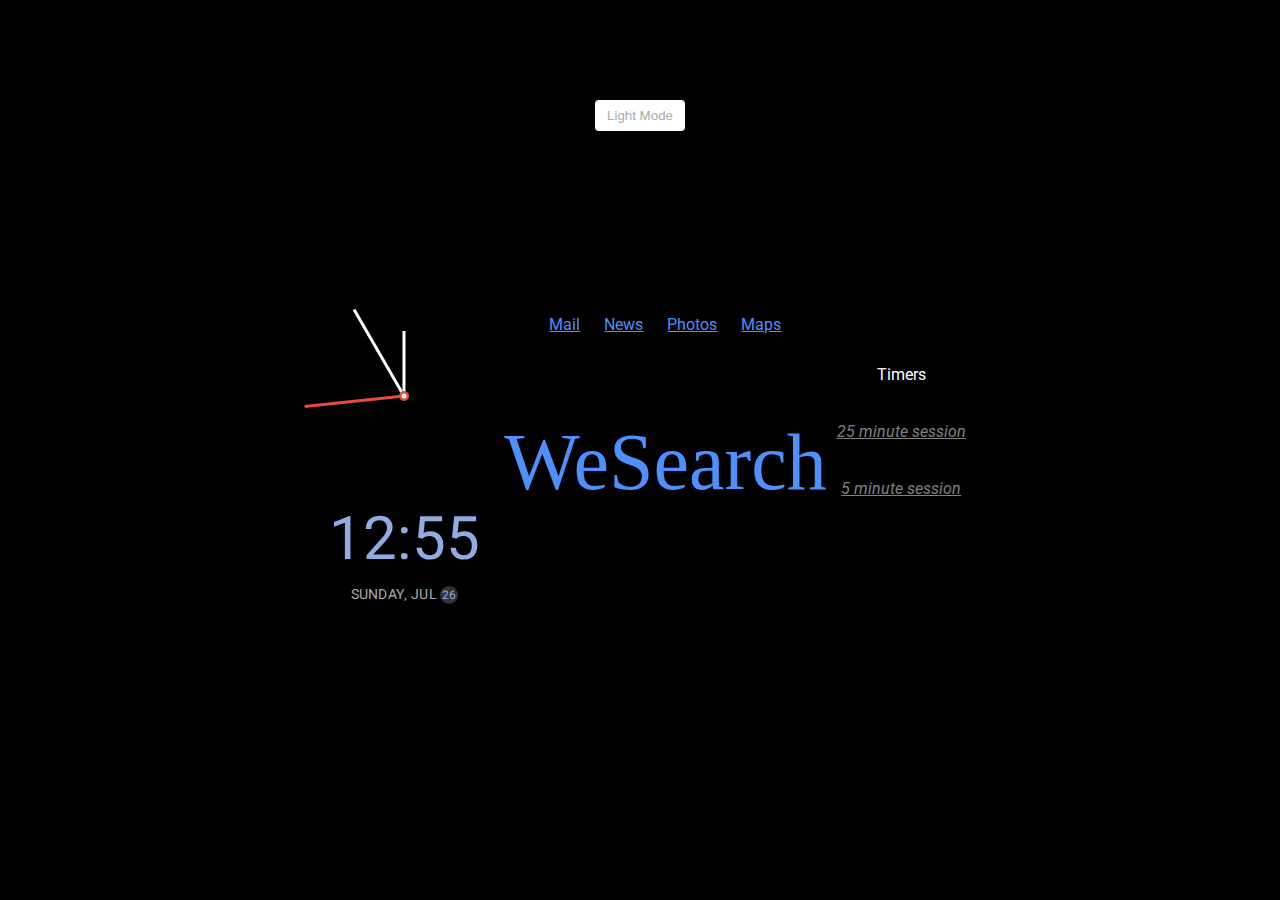
==== CST.html @ ccea938e "v1.0.1" ====
<!DOCTYPE html>
<html lang="en">
  <head>
    <meta charset="UTF-8" />
    <meta name="viewport" content="width=device-width, initial-scale=1.0" />
	<meta name="viewport" content="width=device-width, initial-scale=1.0">
  <meta
  name="description"      author="ArrowHeads"
  content="Clock">
  <meta property="og:url"                content="https://pixarclones.github.io/CST/CST.html" />
  <meta property="og:title"              content="Your New New Tab Page" />
  <meta property="og:description"        content="Features a Clock available in dark mode and in light mode, in analog and in digital, a Google-based search interface, We Search, and options for various Timers" />
  <meta property="og:image"              content="search-512.png" type="icon/png">
	<link rel="stylesheet" href="style.css" />
    <title>Search</title>
      <link rel = "icon" href = 
"search-512.png" 
        type = "image/png">
  </head>
  <body>
    <!-- Inspired by this dribbble shot https://dribbble.com/shots/5958443-Alarm-clock -->
    <button class="toggle"> Light Mode </button>
	  
    <div class="clock-container">
      <div class="clock">
        <div class="needle hour"></div>
        <div class="needle minute"></div>
        <div class="needle second"></div>
        <div class="center-point"></div>
      </div>

      <div class="time"></div>
      <div class="date"></div>
    </div>

    <script src="script.js"></script>
  <br><br><br><br>
<br><br><br><br><br><br><br><br><br><br><br><br>
  <link rel="preconnect" href="https://fonts.gstatic.com">
  <link href="https://fonts.googleapis.com/css2?family=Roboto&display=swap" rel="stylesheet">
  
  <style>
      @import url('https://fonts.googleapis.com/css2?family=Roboto&display=swap');
      </style>
  <style>
  /*
  .S {
  color: blue;
  }
  .e {
      color: red;
  }
  .a {
      color: yellow;
  }
  .r {
      color: blue;
  }
  .c {
      color:green;
  }
  .h {
  color: red;
  }
  .ing {
      color: green;
  }
  */
  .Search {
      font-family: verdana;
      font-size: 80px;
      color: #4D90FE;
  }
  a {
      color: #4D90FE;
      font-family: 'Roboto', sans-serif;
      margin: 10px;
  }
  .INFO {
      font-family: 'Roboto', sans-serif;
      color: #5A5A5A;
  }
  </style>
  
  <script async src="https://cse.google.com/cse.js?cx=0657846c7046fa5cc"></script>
  
      <center>
      <header>
                  <a href="https://mail.google.com"> Mail</a> <a href="https://news.google.com/"> News</a> <a href="https://photos.google.com"> Photos</a> <a href="htpps://maps.google.com"> Maps </a> 
      </header>
          <p class="Search">
          <element class="S">We</element><element class="e">S</element><element class="a">e</element><element class="r">a</element><element class="c">r</element><element class="h">c</element><element class="ing">h</element>
          </p>
          <div class="gcse-search"></div>
      </center>

<br><br><br><br><br><br><br><br><br><br><br><br>
<center>
<p style="text-align:center;  font-family: 'Roboto', sans-serif; color:#FFFEFC;">
Timers
<br>
<br>
<br>
<i> <a href="https://pixarclones.github.io/Timers/Timer.html" class="link"> 25 minute session </a></i>
<br>
<br>
<br>
<i> <a href="https://pixarclones.github.io/Timers/Break.html" class="link"> 5 minute session </a> </i>
<br>
<br>
<br>
</p>
</center>

<style>
  @import url('https://fonts.googleapis.com/css2?family=Roboto:wght@300&display=swap');

.link {
    font-family: 'Roboto', sans-serif;
    color: #808080;
}
    </style>
</body>
</html>
---- style.css ----
@import url('https://fonts.googleapis.com/css?family=Heebo:300&display=swap');

* {
  box-sizing: border-box;
}

:root {
  --primary-color: #fff;
  --secondary-color: darkgrey;
  background-color: black;
}

html {
  transition: all 0.5s ease-in;
}

html.light {
  --primary-color: black;
  --secondary-color: darkgrey;
}

html.light {
  background-color: #fff;
  color: var(--primary-color);
}

body {
  font-family: 'Heebo', sans-serif;
  display: flex;
  align-items: center;
  justify-content: center;
  height: 100vh;
  overflow: hidden;
  margin: 0;
}

.toggle {
  cursor: pointer;
  background-color: var(--primary-color);
  color: var(--secondary-color);
  border: 0;
  border-radius: 4px;
  padding: 8px 12px;
  position: absolute;
  top: 100px;
}

.toggle:focus {
  outline: none;
}

.clock-container {
  display: flex;
  flex-direction: column;
  justify-content: space-between;
  align-items: center;
}

.clock {
  position: relative;
  width: 200px;
  height: 200px;
}

.needle {
  background-color: var(--primary-color);
  position: absolute;
  top: 50%;
  left: 50%;
  height: 65px;
  width: 3px;
  transform-origin: bottom center;
  transition: all 0.5s ease-in;
}

.needle.hour {
  transform: translate(-50%, -100%) rotate(0deg);
}

.needle.minute {
  transform: translate(-50%, -100%) rotate(0deg);
  height: 100px;
}

.needle.second {
  transform: translate(-50%, -100%) rotate(0deg);
  height: 100px;
  background-color: #e74c3c;
}

.center-point {
  background-color: #e74c3c;
  width: 10px;
  height: 10px;
  position: absolute;
  top: 50%;
  left: 50%;
  transform: translate(-50%, -50%);
  border-radius: 50%;
}

.center-point::after {
  content: '';
  background-color: var(--primary-color);
  width: 5px;
  height: 5px;
  position: absolute;
  top: 50%;
  left: 50%;
  transform: translate(-50%, -50%);
  border-radius: 50%;
}

.time {
  font-size: 60px;
  color: #8FACE3;
}

.date {
  color: #aaa;
  font-size: 14px;
  letter-spacing: 0.3px;
  text-transform: uppercase;
}

.date .circle {
  background-color: #333;
  color: #8FACE3;
  border-radius: 50%;
  height: 18px;
  width: 18px;
  display: inline-flex;
  align-items: center;
  justify-content: center;
  line-height: 18px;
  transition: all 0.5s ease-in;
  font-size: 12px;
}
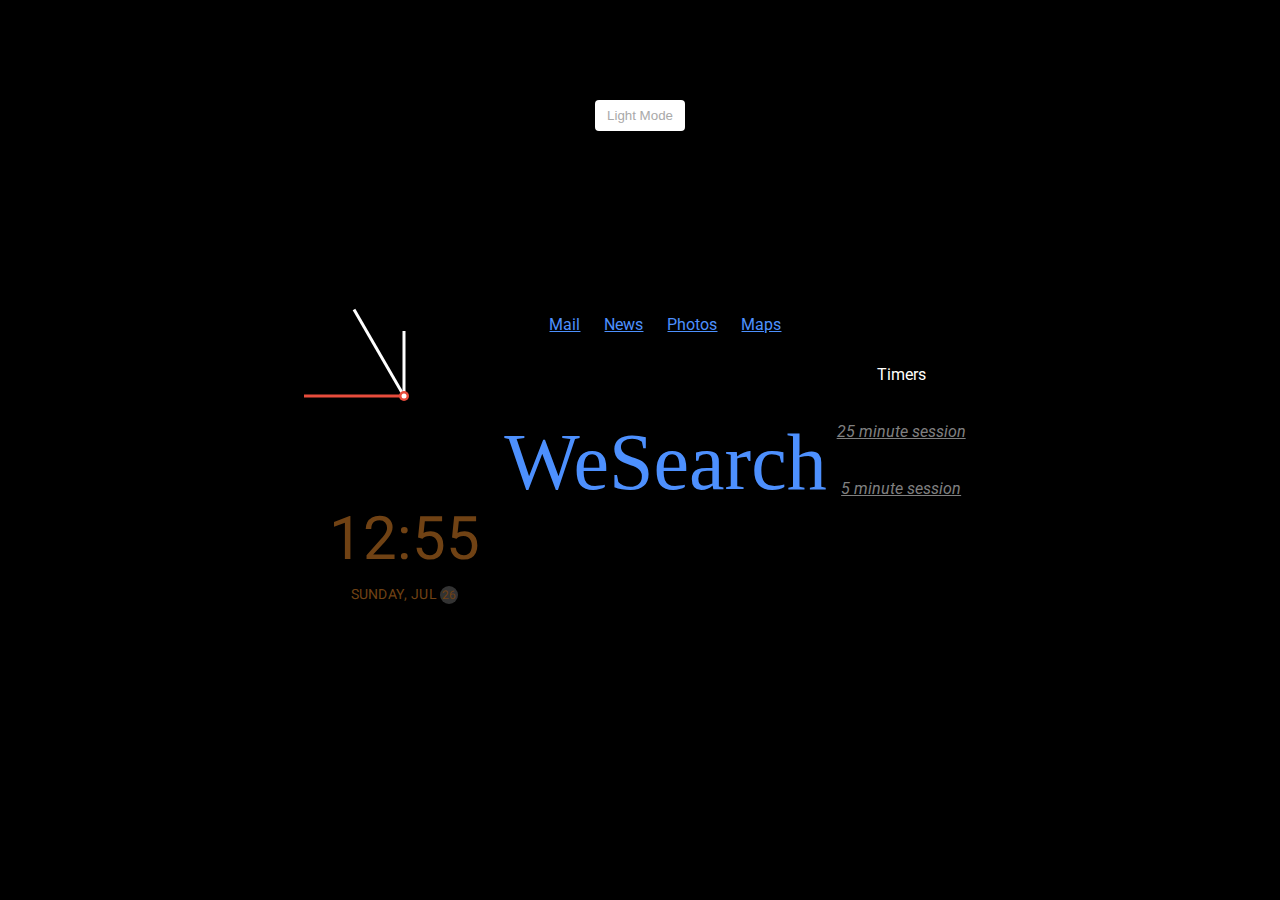
==== commit d022b51e: "v1.1.5" ====
--- a/CST.html
+++ b/CST.html
@@ -20,7 +20,7 @@
   <body>
     <!-- Inspired by this dribbble shot https://dribbble.com/shots/5958443-Alarm-clock -->
     <button class="toggle"> Light Mode </button>
-	  
+	  <element class="clockishere">
     <div class="clock-container">
       <div class="clock">
         <div class="needle hour"></div>
@@ -34,8 +34,8 @@
     </div>
 
     <script src="script.js"></script>
-  <br><br><br><br>
-<br><br><br><br><br><br><br><br><br><br><br><br>
+    </element>
+    <element class="searchbarishere">
   <link rel="preconnect" href="https://fonts.gstatic.com">
   <link href="https://fonts.googleapis.com/css2?family=Roboto&display=swap" rel="stylesheet">
   
@@ -94,7 +94,8 @@
           <div class="gcse-search"></div>
       </center>
 
-<br><br><br><br><br><br><br><br><br><br><br><br>
+</element>
+<element class="timerishere">
 <center>
 <p style="text-align:center;  font-family: 'Roboto', sans-serif; color:#FFFEFC;">
 Timers
@@ -120,5 +121,6 @@
     color: #808080;
 }
     </style>
+    </element>
 </body>
 </html>
--- a/style.css
+++ b/style.css
@@ -20,7 +20,7 @@
 }
 
 html.light {
-  background-color: #fff;
+  background-color: #ebdbca;
   color: var(--primary-color);
 }
 
@@ -113,11 +113,11 @@
 
 .time {
   font-size: 60px;
-  color: #8FACE3;
+  color: #704214;
 }
 
 .date {
-  color: #aaa;
+  color: #704214;
   font-size: 14px;
   letter-spacing: 0.3px;
   text-transform: uppercase;
@@ -125,7 +125,7 @@
 
 .date .circle {
   background-color: #333;
-  color: #8FACE3;
+  color: #704214;
   border-radius: 50%;
   height: 18px;
   width: 18px;
@@ -136,3 +136,15 @@
   transition: all 0.5s ease-in;
   font-size: 12px;
 }
+
+.clockishere {
+  margin: 5 5 5 5;
+}
+
+.searchbarishere {
+  margin: 5 5 5 5;
+}
+
+.timerishere {
+  margin: 5 5 5 5;
+}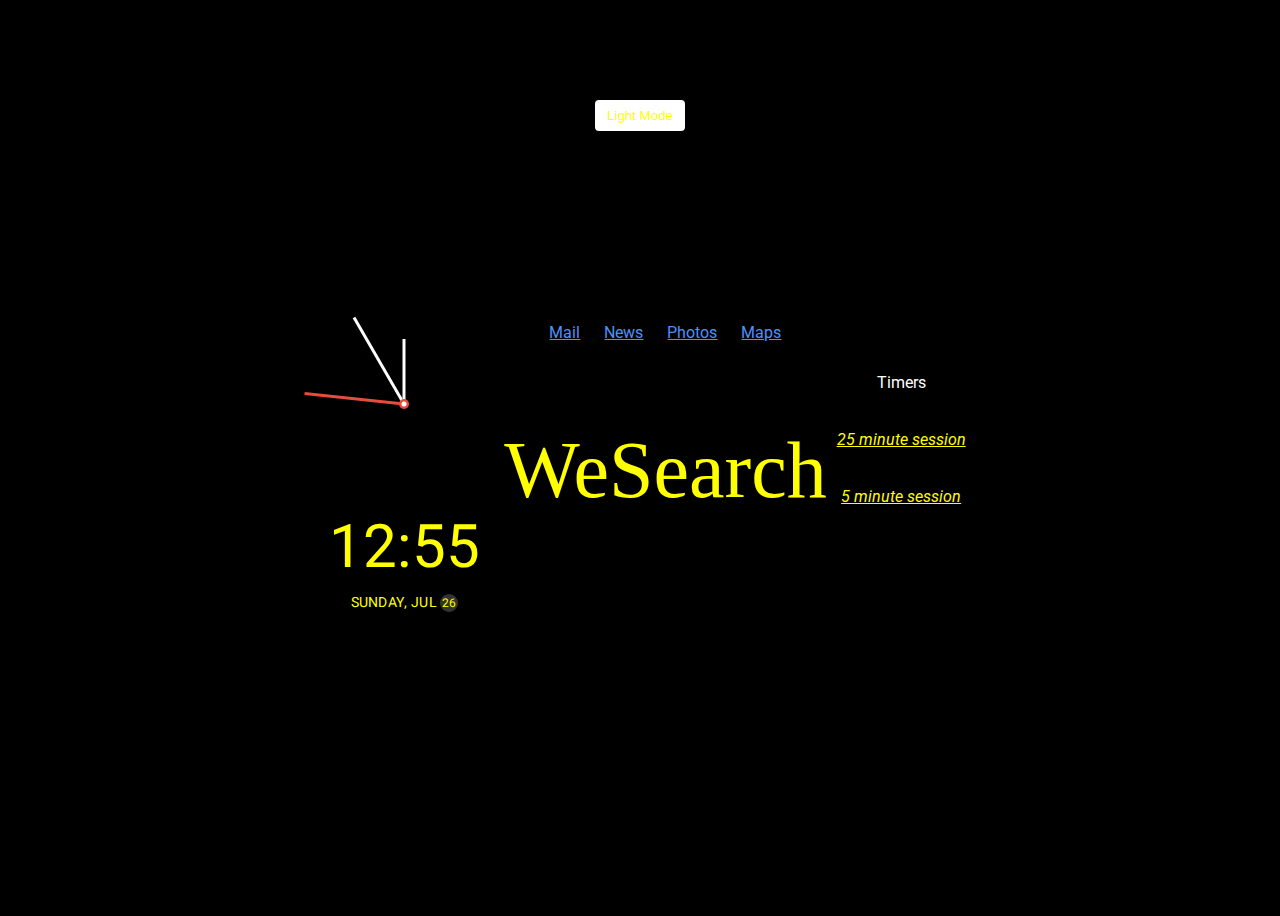
==== commit 17b26377: "v1.2.5" ====
--- a/CST.html
+++ b/CST.html
@@ -69,7 +69,7 @@
   .Search {
       font-family: verdana;
       font-size: 80px;
-      color: #4D90FE;
+      color: #ffff00;
   }
   a {
       color: #4D90FE;
@@ -118,7 +118,7 @@
 
 .link {
     font-family: 'Roboto', sans-serif;
-    color: #808080;
+    color: #ffff00;
 }
     </style>
     </element>
--- a/style.css
+++ b/style.css
@@ -6,7 +6,7 @@
 
 :root {
   --primary-color: #fff;
-  --secondary-color: darkgrey;
+  --secondary-color: #ffff00;
   background-color: black;
 }
 
@@ -16,7 +16,7 @@
 
 html.light {
   --primary-color: black;
-  --secondary-color: darkgrey;
+  --secondary-color: #ffff00;
 }
 
 html.light {
@@ -31,7 +31,6 @@
   justify-content: center;
   height: 100vh;
   overflow: hidden;
-  margin: 0;
 }
 
 .toggle {
@@ -113,11 +112,11 @@
 
 .time {
   font-size: 60px;
-  color: #704214;
+  color: #FFFF00;
 }
 
 .date {
-  color: #704214;
+  color: #FFFF00;
   font-size: 14px;
   letter-spacing: 0.3px;
   text-transform: uppercase;
@@ -125,7 +124,7 @@
 
 .date .circle {
   background-color: #333;
-  color: #704214;
+  color: #FFFF00;
   border-radius: 50%;
   height: 18px;
   width: 18px;
@@ -135,16 +134,4 @@
   line-height: 18px;
   transition: all 0.5s ease-in;
   font-size: 12px;
-}
-
-.clockishere {
-  margin: 5 5 5 5;
-}
-
-.searchbarishere {
-  margin: 5 5 5 5;
-}
-
-.timerishere {
-  margin: 5 5 5 5;
 }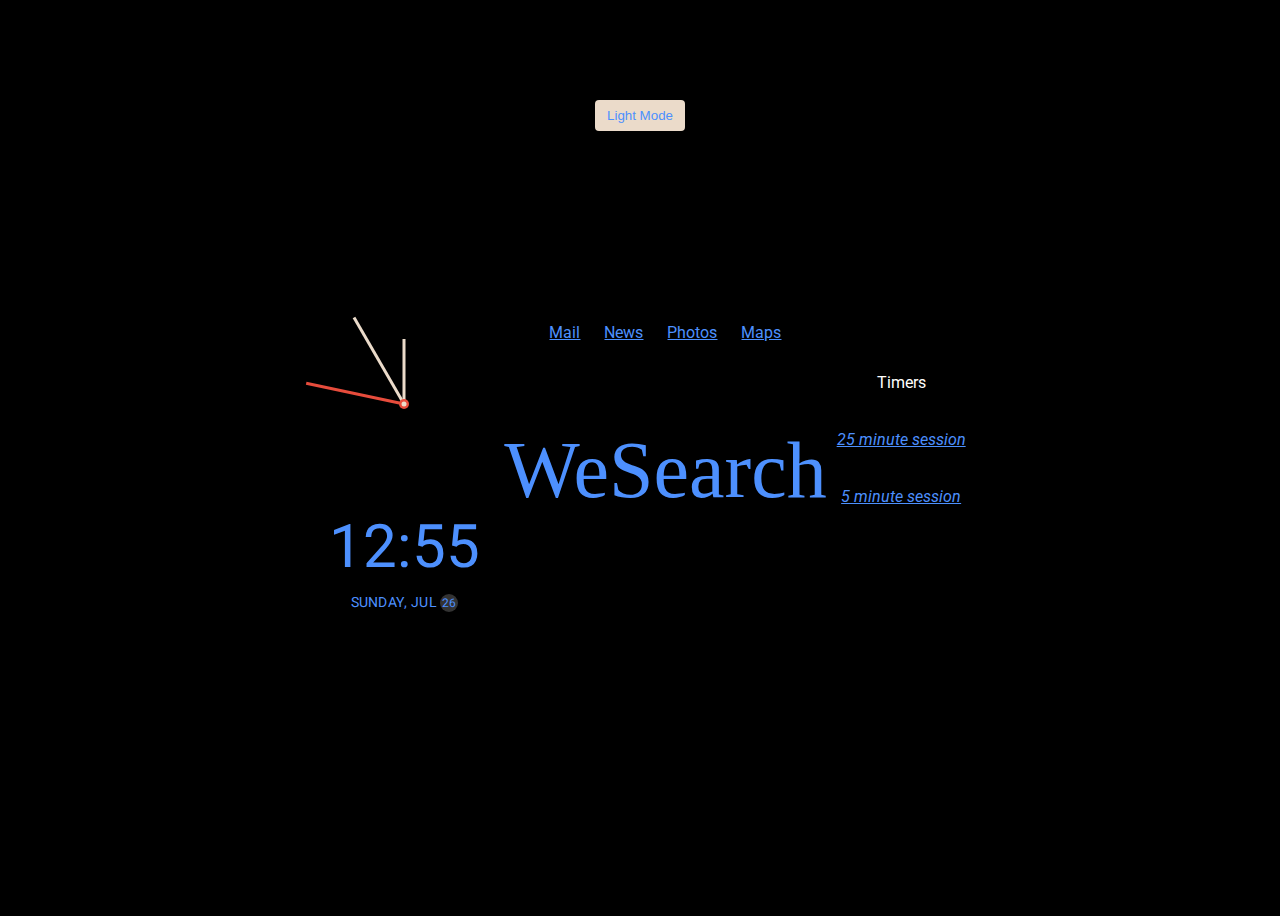
==== commit 5f794b6a: "v1.4" ====
--- a/CST.html
+++ b/CST.html
@@ -69,7 +69,7 @@
   .Search {
       font-family: verdana;
       font-size: 80px;
-      color: #ffff00;
+      color: #4D90FE;
   }
   a {
       color: #4D90FE;
@@ -118,7 +118,7 @@
 
 .link {
     font-family: 'Roboto', sans-serif;
-    color: #ffff00;
+    color: #4D90FE;
 }
     </style>
     </element>
--- a/style.css
+++ b/style.css
@@ -5,8 +5,8 @@
 }
 
 :root {
-  --primary-color: #fff;
-  --secondary-color: #ffff00;
+  --primary-color: #ebdbca;
+  --secondary-color: #4D90FE;
   background-color: black;
 }
 
@@ -15,8 +15,8 @@
 }
 
 html.light {
-  --primary-color: black;
-  --secondary-color: #ffff00;
+  --primary-color: #ebdbca;
+  --secondary-color: #4D90FE;
 }
 
 html.light {
@@ -112,11 +112,11 @@
 
 .time {
   font-size: 60px;
-  color: #FFFF00;
+  color: #4D90FE;
 }
 
 .date {
-  color: #FFFF00;
+  color: #4D90FE;
   font-size: 14px;
   letter-spacing: 0.3px;
   text-transform: uppercase;
@@ -124,7 +124,7 @@
 
 .date .circle {
   background-color: #333;
-  color: #FFFF00;
+  color: #4D90FE;
   border-radius: 50%;
   height: 18px;
   width: 18px;
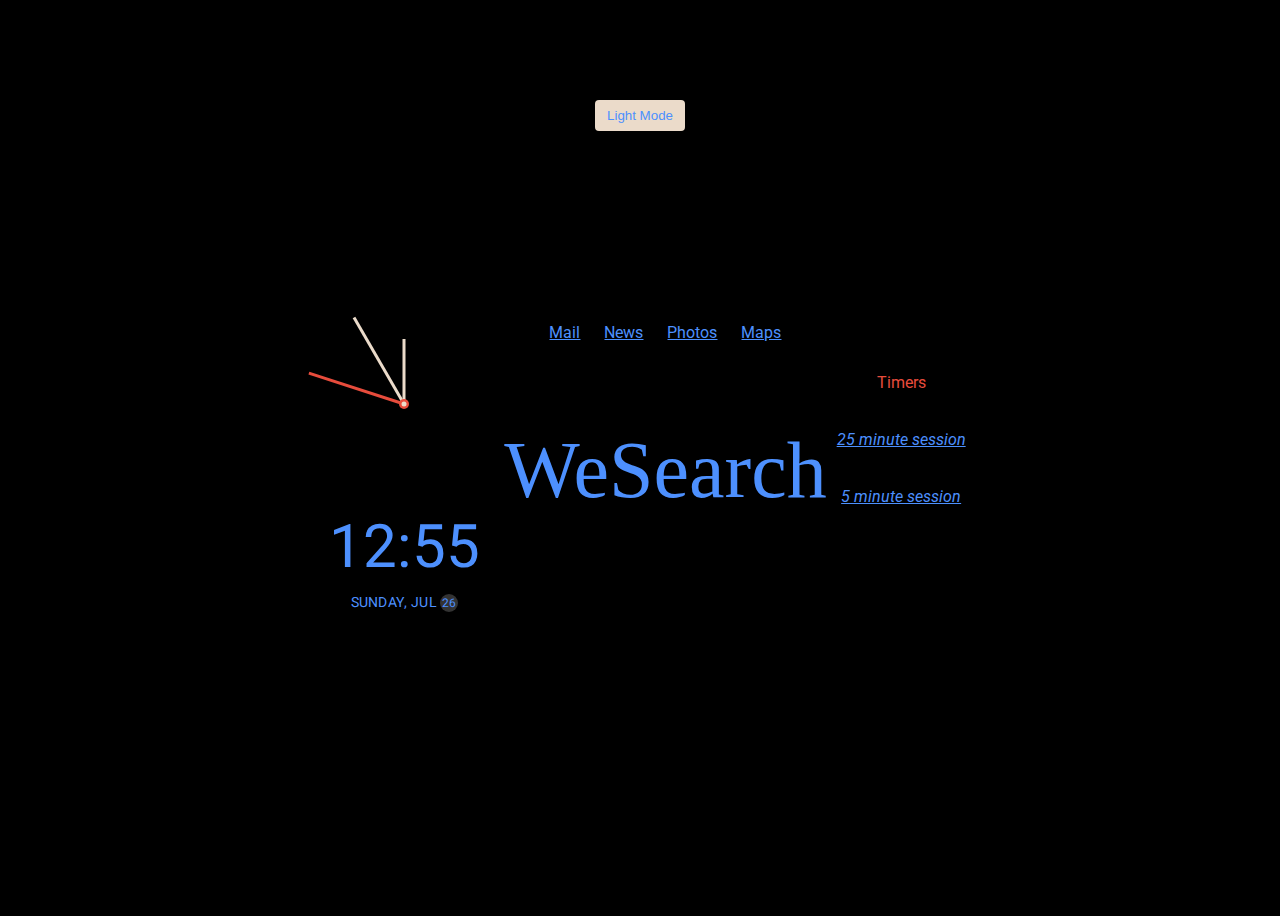
==== commit 2aae80c7: "v1.5.1" ====
--- a/CST.html
+++ b/CST.html
@@ -97,7 +97,7 @@
 </element>
 <element class="timerishere">
 <center>
-<p style="text-align:center;  font-family: 'Roboto', sans-serif; color:#FFFEFC;">
+<p style="text-align:center;  font-family: 'Roboto', sans-serif; color:#e74c3c;">
 Timers
 <br>
 <br>
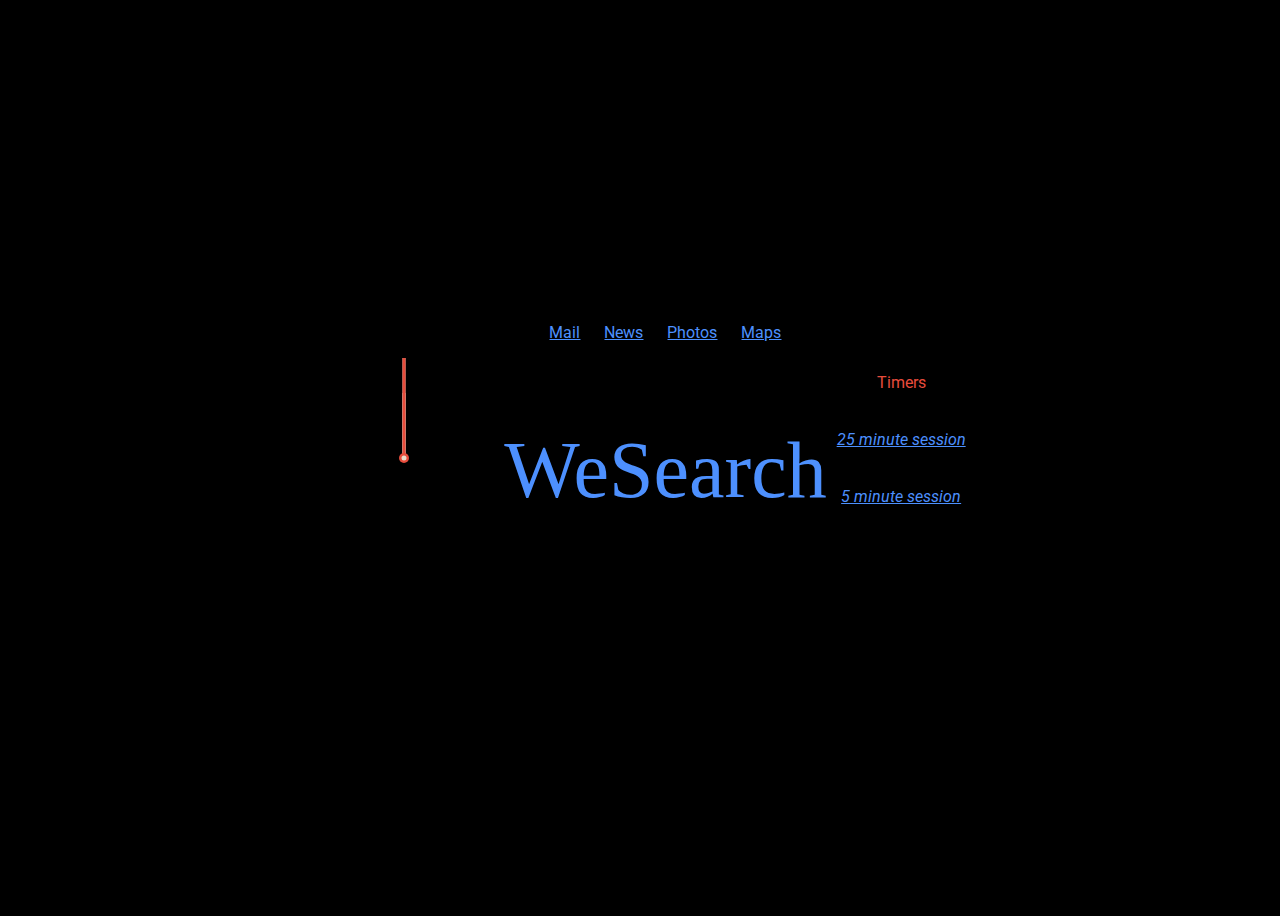
==== commit beb5c68b: "v2.1" ====
--- a/CST.html
+++ b/CST.html
@@ -19,7 +19,7 @@
   </head>
   <body>
     <!-- Inspired by this dribbble shot https://dribbble.com/shots/5958443-Alarm-clock -->
-    <button class="toggle"> Light Mode </button>
+  
 	  <element class="clockishere">
     <div class="clock-container">
       <div class="clock">
--- a/style.css
+++ b/style.css
@@ -15,8 +15,8 @@
 }
 
 html.light {
-  --primary-color: #ebdbca;
-  --secondary-color: #4D90FE;
+  --primary-color: #000;
+  --secondary-color: #e74c3c;
 }
 
 html.light {
@@ -113,6 +113,7 @@
 .time {
   font-size: 60px;
   color: #4D90FE;
+  font-style: bold;
 }
 
 .date {
@@ -120,6 +121,7 @@
   font-size: 14px;
   letter-spacing: 0.3px;
   text-transform: uppercase;
+  font-style: bold;
 }
 
 .date .circle {
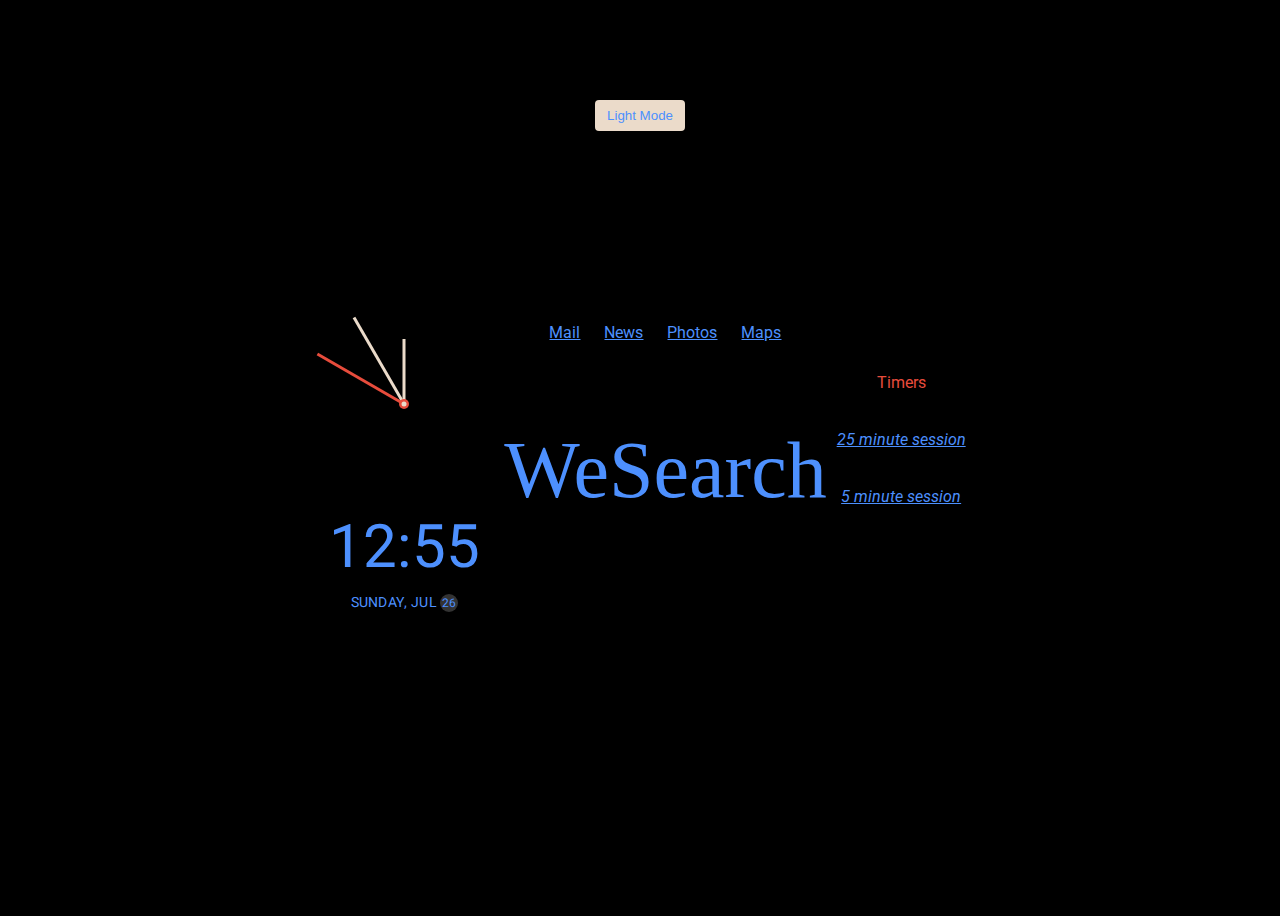
==== commit 9256af4e: "v2.3.1" ====
--- a/CST.html
+++ b/CST.html
@@ -19,7 +19,7 @@
   </head>
   <body>
     <!-- Inspired by this dribbble shot https://dribbble.com/shots/5958443-Alarm-clock -->
-  
+    <button class="toggle">Light Mode </button>
 	  <element class="clockishere">
     <div class="clock-container">
       <div class="clock">
--- a/style.css
+++ b/style.css
@@ -1,12 +1,11 @@
 @import url('https://fonts.googleapis.com/css?family=Heebo:300&display=swap');
-
 * {
   box-sizing: border-box;
 }
 
 :root {
-  --primary-color: #ebdbca;
-  --secondary-color: #4D90FE;
+  --primary-color: #fff;
+  --secondary-color: darkgrey;
   background-color: black;
 }
 
@@ -15,7 +14,30 @@
 }
 
 html.light {
+  --primary-color: black;
+  --secondary-color: darkgrey;
+}
+
+html.light {
+  background-color: #fff;
+  color: var(--primary-color);
+}
+
+* {
+  box-sizing: border-box;
+}
+:root {
+  --primary-color: #ebdbca;
+  --secondary-color: #4D90FE;
+  background-color: black;
+}
+html {
+  transition: all 0.5s ease-in;
+}
+
+html.light {
   --primary-color: #000;
+  --secondary-color: #4D90FE;
   --secondary-color: #e74c3c;
 }
 
@@ -136,4 +158,4 @@
   line-height: 18px;
   transition: all 0.5s ease-in;
   font-size: 12px;
-}+}
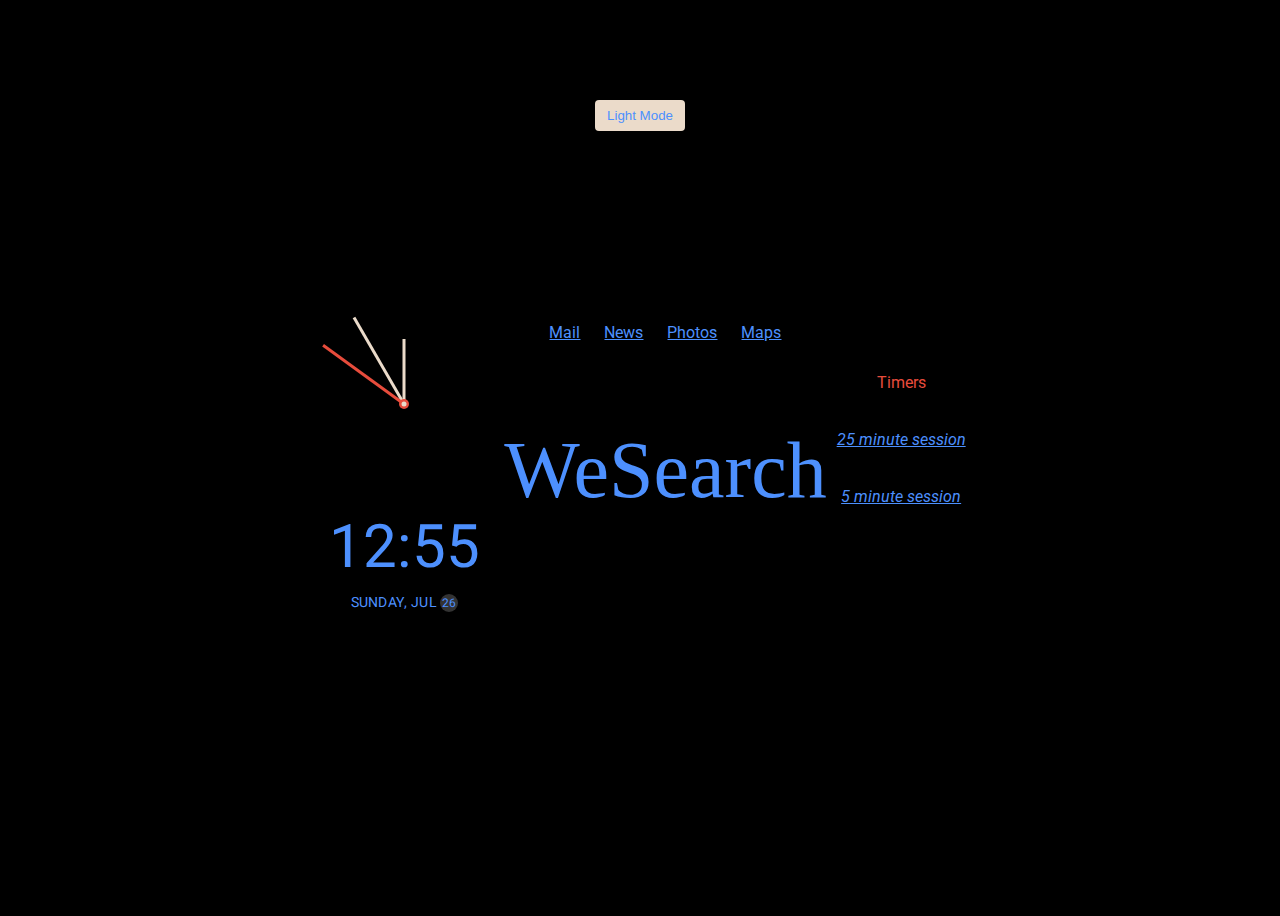
==== commit 4e86a9ce: "v2.3.3" ====
--- a/CST.html
+++ b/CST.html
@@ -35,6 +35,7 @@
 
     <script src="script.js"></script>
     </element>
+    <br> <br> <br> <br> <br> <br> <br> <br> <br> <br> <br> <br> <br> <br> <br> <br> <br> <br> <br> <br> <br> <br> <br> <br> <br> <br> <br> <br> <br> <br>
     <element class="searchbarishere">
   <link rel="preconnect" href="https://fonts.gstatic.com">
   <link href="https://fonts.googleapis.com/css2?family=Roboto&display=swap" rel="stylesheet">
